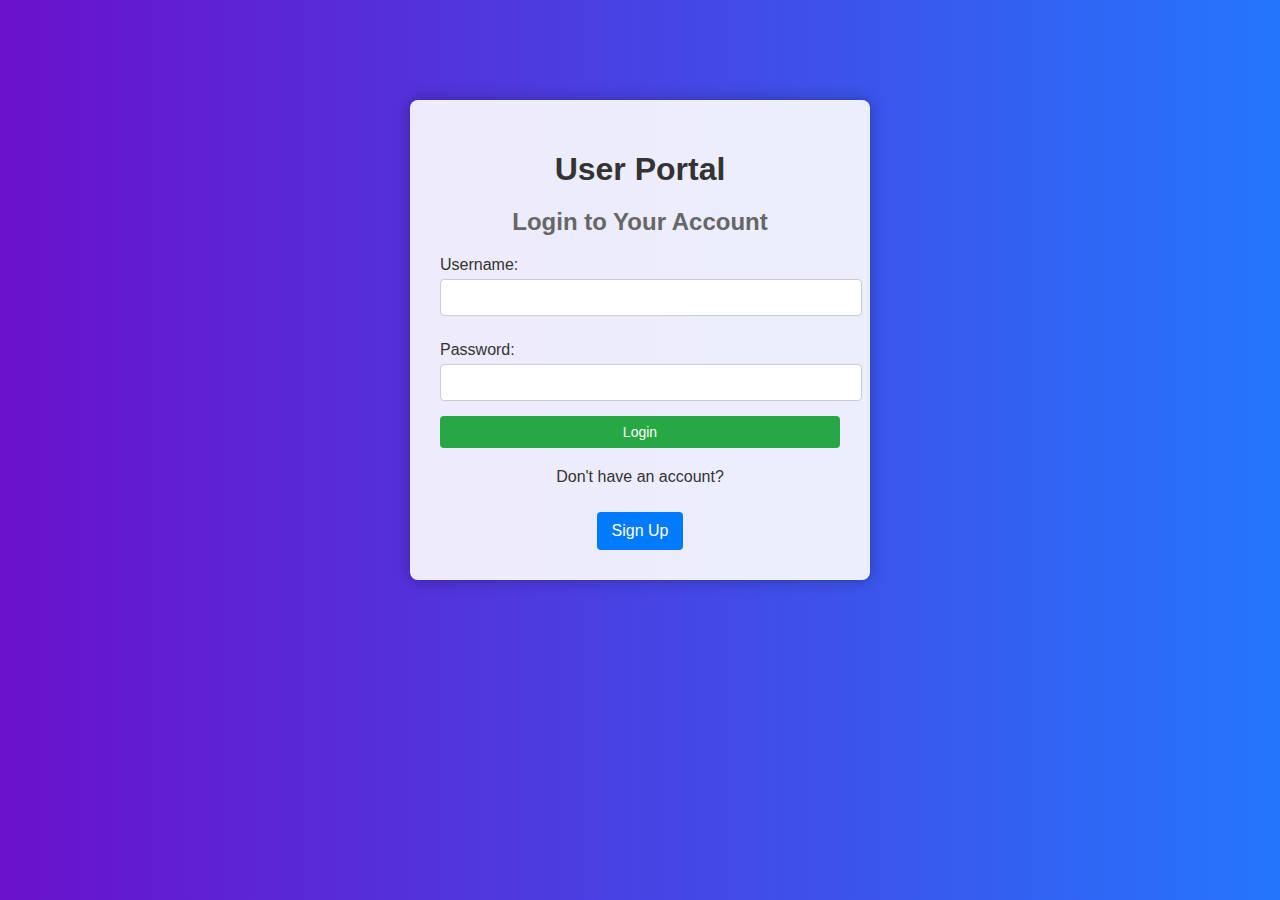
==== UserWebpage/login.html @ e97ee259 "Added DemoProject(userWebpage) to the repository" ====
<!DOCTYPE html>
<html lang="en">
<head>
    <meta charset="UTF-8">
    <meta name="viewport" content="width=device-width, initial-scale=1.0">
    <title>User Portal - Login</title>
    <link rel="stylesheet" href="css/styles.css">
</head>
<body>
    <div class="container">
        <h1>User Portal</h1>
        <h2>Login to Your Account</h2>
        <form action="php/login.php" method="POST">
            <label for="loginUserName">Username:</label>
            <input type="text" id="loginUserName" name="loginUserName" required>

            <label for="loginPassword">Password:</label>
            <input type="password" id="loginPassword" name="loginPassword" required>

            <button type="submit">Login</button>
        </form>

        <div class="signup">
            <p>Don't have an account?</p>
            <a href="signup.html" class="signup-button">Sign Up</a>
        </div>
    </div>
</body>
</html>
---- UserWebpage/css/styles.css ----
body {
    font-family: Arial, sans-serif;
    background-color: #e9ecef;
    background-image: linear-gradient(to right, #6a11cb, #2575fc);
    margin: 0;
    padding: 0;
    color: #fff;
}

.container {
    max-width: 400px;
    margin: 100px auto;
    padding: 30px;
    background: rgba(255, 255, 255, 0.9);
    border-radius: 8px;
    box-shadow: 0 0 15px rgba(0, 0, 0, 0.3);
}

h1 {
    text-align: center;
    color: #333;
    margin-bottom: 10px;
}

h2 {
    text-align: center;
    color: #666;
    margin-bottom: 20px;
}

label {
    display: block;
    margin: 10px 0 5px;
    color: #333;
}

input[type="text"],
input[type="password"],
input[type="email"] {
    width: 100%;
    padding: 10px;
    margin-bottom: 15px; /* Adjusted margin for consistent spacing */
    border: 1px solid #ccc;
    border-radius: 4px;
}

button {
    width: 100%;
    padding: 8px; /* Reduced padding for smaller button */
    background-color: #28a745;
    border: none;
    color: white;
    font-size: 14px; /* Reduced font size for the button */
    border-radius: 4px;
    cursor: pointer;
    transition: background-color 0.3s;
}

button:hover {
    background-color: #218838;
}

.signup {
    text-align: center;
    margin-top: 20px;
    color: #333;
}

.signup-button,
.login-button {
    display: inline-block;
    margin-top: 10px;
    padding: 10px 15px;
    background-color: #007bff;
    color: white;
    text-decoration: none;
    border-radius: 4px;
    transition: background-color 0.3s;
}

.signup-button:hover,
.login-button:hover {
    background-color: #0056b3;
}
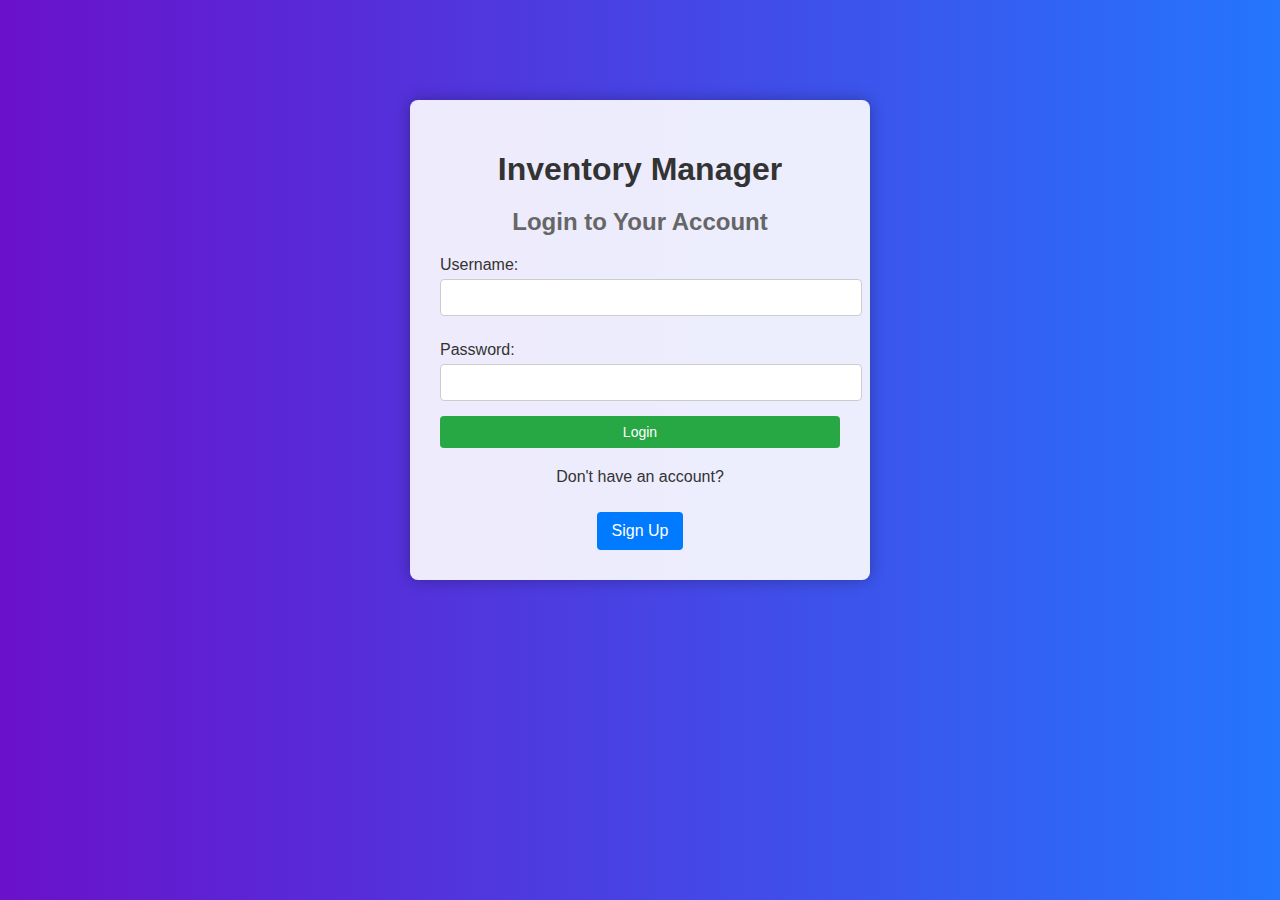
==== commit 07233c94: "Added after modified" ====
--- a/UserWebpage/login.html
+++ b/UserWebpage/login.html
@@ -3,12 +3,12 @@
 <head>
     <meta charset="UTF-8">
     <meta name="viewport" content="width=device-width, initial-scale=1.0">
-    <title>User Portal - Login</title>
+    <title>Inventory Manager - Login</title>
     <link rel="stylesheet" href="css/styles.css">
 </head>
 <body>
     <div class="container">
-        <h1>User Portal</h1>
+        <h1>Inventory Manager</h1>
         <h2>Login to Your Account</h2>
         <form action="php/login.php" method="POST">
             <label for="loginUserName">Username:</label>
